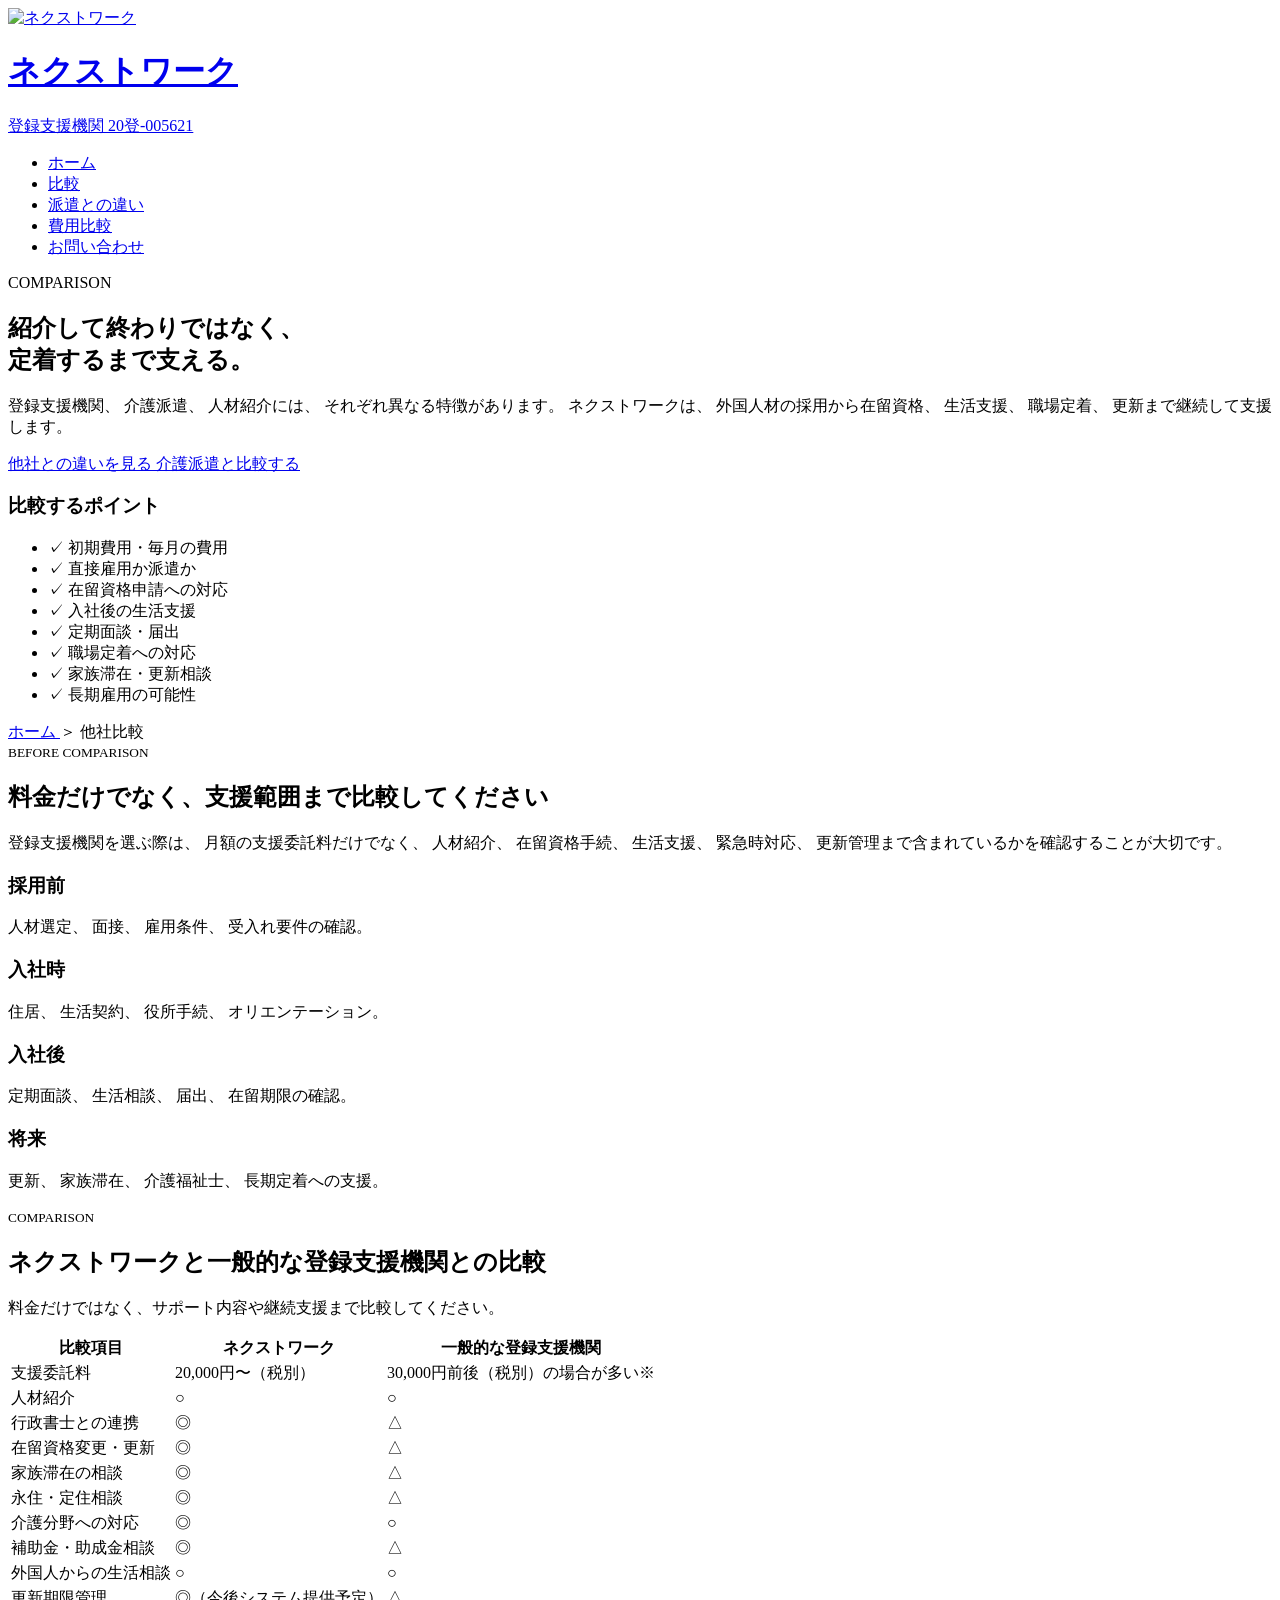
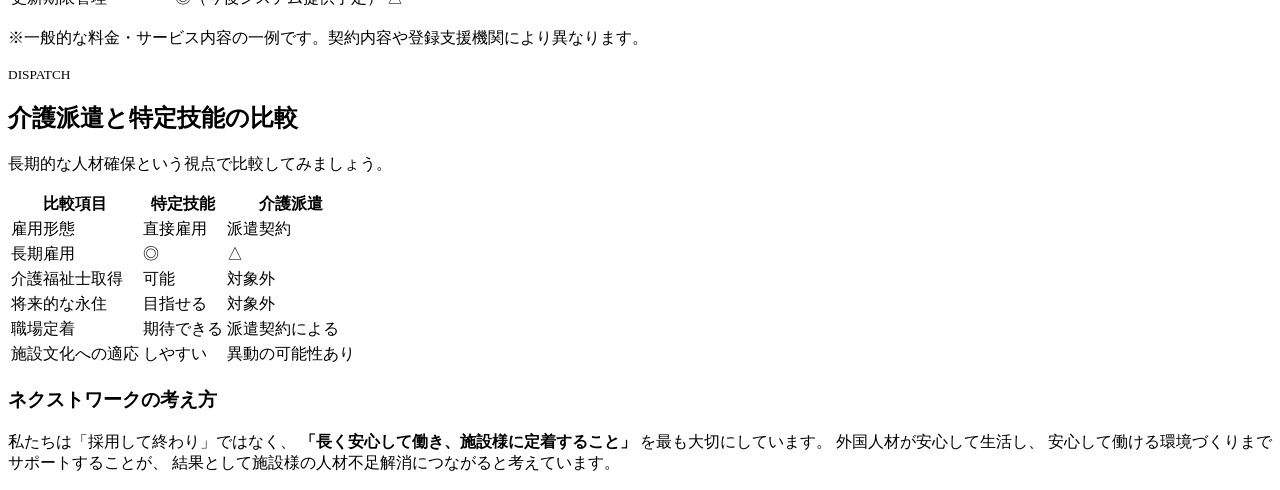
==== comparison.html @ c1ed9b0f "Add comparison.html for service comparison" ====
<!DOCTYPE html>
<html lang="ja">

<head>

<meta charset="UTF-8">
<meta name="viewport" content="width=device-width, initial-scale=1.0">

<title>他社比較｜登録支援機関ネクストワーク</title>

<meta name="description"
content="登録支援機関ネクストワークと一般的な登録支援機関・派遣会社・人材紹介会社との違いを分かりやすく比較します。">

<meta name="theme-color" content="#07182e">

<link rel="stylesheet" href="comparison.css">

</head>

<body>

<header class="header">

<div class="container">

<a href="index.html" class="logo">

<img src="logo.png" alt="ネクストワーク">

<div class="logo-text">

<h1>

ネクストワーク

</h1>

<span>

登録支援機関 20登-005621

</span>

</div>

</a>

<nav class="pc-menu">

<ul>

<li><a href="index.html">ホーム</a></li>

<li><a href="#compare">比較</a></li>

<li><a href="#dispatch">派遣との違い</a></li>

<li><a href="#price">費用比較</a></li>

<li><a href="#contact">お問い合わせ</a></li>

</ul>

</nav>

</div>

</header>

<!-- Heroは次のパート -->
  <main>

<!-- ======================================
Hero
====================================== -->

<section class="hero">

<div class="container hero-grid">

<div class="hero-left">

<span class="hero-label">

COMPARISON

</span>

<h2>

紹介して終わりではなく、<br>

<strong>

定着するまで支える。

</strong>

</h2>

<p>

登録支援機関、
介護派遣、
人材紹介には、
それぞれ異なる特徴があります。

ネクストワークは、
外国人材の採用から在留資格、
生活支援、
職場定着、
更新まで継続して支援します。

</p>

<div class="hero-buttons">

<a href="#compare" class="btn-gold">

他社との違いを見る

</a>

<a href="#dispatch" class="btn-outline">

介護派遣と比較する

</a>

</div>

</div>

<div class="hero-right">

<div class="hero-card">

<h3>

比較するポイント

</h3>

<ul>

<li>✓ 初期費用・毎月の費用</li>

<li>✓ 直接雇用か派遣か</li>

<li>✓ 在留資格申請への対応</li>

<li>✓ 入社後の生活支援</li>

<li>✓ 定期面談・届出</li>

<li>✓ 職場定着への対応</li>

<li>✓ 家族滞在・更新相談</li>

<li>✓ 長期雇用の可能性</li>

</ul>

</div>

</div>

</div>

</section>

<!-- ======================================
パンくず
====================================== -->

<section class="breadcrumb">

<div class="container">

<a href="index.html">

ホーム

</a>

<span>＞</span>

<span>

他社比較

</span>

</div>

</section>

<!-- ======================================
比較前の案内
====================================== -->

<section class="section intro-section">

<div class="container">

<div class="section-title">

<small>

BEFORE COMPARISON

</small>

<h2>

料金だけでなく、支援範囲まで比較してください

</h2>

</div>

<p class="intro-text">

登録支援機関を選ぶ際は、
月額の支援委託料だけでなく、
人材紹介、
在留資格手続、
生活支援、
緊急時対応、
更新管理まで含まれているかを確認することが大切です。

</p>

<div class="intro-grid">

<div class="intro-card">

<h3>

採用前

</h3>

<p>

人材選定、
面接、
雇用条件、
受入れ要件の確認。

</p>

</div>

<div class="intro-card">

<h3>

入社時

</h3>

<p>

住居、
生活契約、
役所手続、
オリエンテーション。

</p>

</div>

<div class="intro-card">

<h3>

入社後

</h3>

<p>

定期面談、
生活相談、
届出、
在留期限の確認。

</p>

</div>

<div class="intro-card">

<h3>

将来

</h3>

<p>

更新、
家族滞在、
介護福祉士、
長期定着への支援。

</p>

</div>

</div>

</div>

</section>
<!-- ======================================
ネクストワークと一般的な登録支援機関との比較
====================================== -->

<section id="compare" class="section section-light">

<div class="container">

<div class="section-title">

<small>COMPARISON</small>

<h2>

ネクストワークと一般的な登録支援機関との比較

</h2>

<p>

料金だけではなく、サポート内容や継続支援まで比較してください。

</p>

</div>

<div class="table-wrap">

<table class="compare-table">

<thead>

<tr>

<th>比較項目</th>

<th class="nextwork">

ネクストワーク

</th>

<th>

一般的な登録支援機関

</th>

</tr>

</thead>

<tbody>

<tr>

<td>支援委託料</td>

<td class="good">

20,000円〜（税別）

</td>

<td>

30,000円前後（税別）の場合が多い※

</td>

</tr>

<tr>

<td>人材紹介</td>

<td>

○

</td>

<td>

○

</td>

</tr>

<tr>

<td>行政書士との連携</td>

<td class="good">

◎

</td>

<td>

△

</td>

</tr>

<tr>

<td>在留資格変更・更新</td>

<td class="good">

◎

</td>

<td>

△

</td>

</tr>

<tr>

<td>家族滞在の相談</td>

<td class="good">

◎

</td>

<td>

△

</td>

</tr>

<tr>

<td>永住・定住相談</td>

<td class="good">

◎

</td>

<td>

△

</td>

</tr>

<tr>

<td>介護分野への対応</td>

<td class="good">

◎

</td>

<td>

○

</td>

</tr>

<tr>

<td>補助金・助成金相談</td>

<td class="good">

◎

</td>

<td>

△

</td>

</tr>

<tr>

<td>外国人からの生活相談</td>

<td>

○

</td>

<td>

○

</td>

</tr>

<tr>

<td>更新期限管理</td>

<td class="good">

◎（今後システム提供予定）

</td>

<td>

△

</td>

</tr>

</tbody>

</table>

</div>

<p class="table-note">

※一般的な料金・サービス内容の一例です。契約内容や登録支援機関により異なります。

</p>

</div>

</section>

<!-- ======================================
派遣会社との比較
====================================== -->

<section id="dispatch" class="section">

<div class="container">

<div class="section-title">

<small>DISPATCH</small>

<h2>

介護派遣と特定技能の比較

</h2>

<p>

長期的な人材確保という視点で比較してみましょう。

</p>

</div>

<div class="table-wrap">

<table class="compare-table">

<thead>

<tr>

<th>比較項目</th>

<th>

特定技能

</th>

<th>

介護派遣

</th>

</tr>

</thead>

<tbody>

<tr>

<td>雇用形態</td>

<td class="good">

直接雇用

</td>

<td>

派遣契約

</td>

</tr>

<tr>

<td>長期雇用</td>

<td class="good">

◎

</td>

<td>

△

</td>

</tr>

<tr>

<td>介護福祉士取得</td>

<td class="good">

可能

</td>

<td>

対象外

</td>

</tr>

<tr>

<td>将来的な永住</td>

<td class="good">

目指せる

</td>

<td>

対象外

</td>

</tr>

<tr>

<td>職場定着</td>

<td class="good">

期待できる

</td>

<td>

派遣契約による

</td>

</tr>

<tr>

<td>施設文化への適応</td>

<td class="good">

しやすい

</td>

<td>

異動の可能性あり

</td>

</tr>

</tbody>

</table>

</div>

<div class="message-box">

<h3>

ネクストワークの考え方

</h3>

<p>

私たちは「採用して終わり」ではなく、

<strong>「長く安心して働き、施設様に定着すること」</strong>

を最も大切にしています。

外国人材が安心して生活し、
安心して働ける環境づくりまでサポートすることが、
結果として施設様の人材不足解消につながると考えています。

</p>

</div>

</div>

</section>
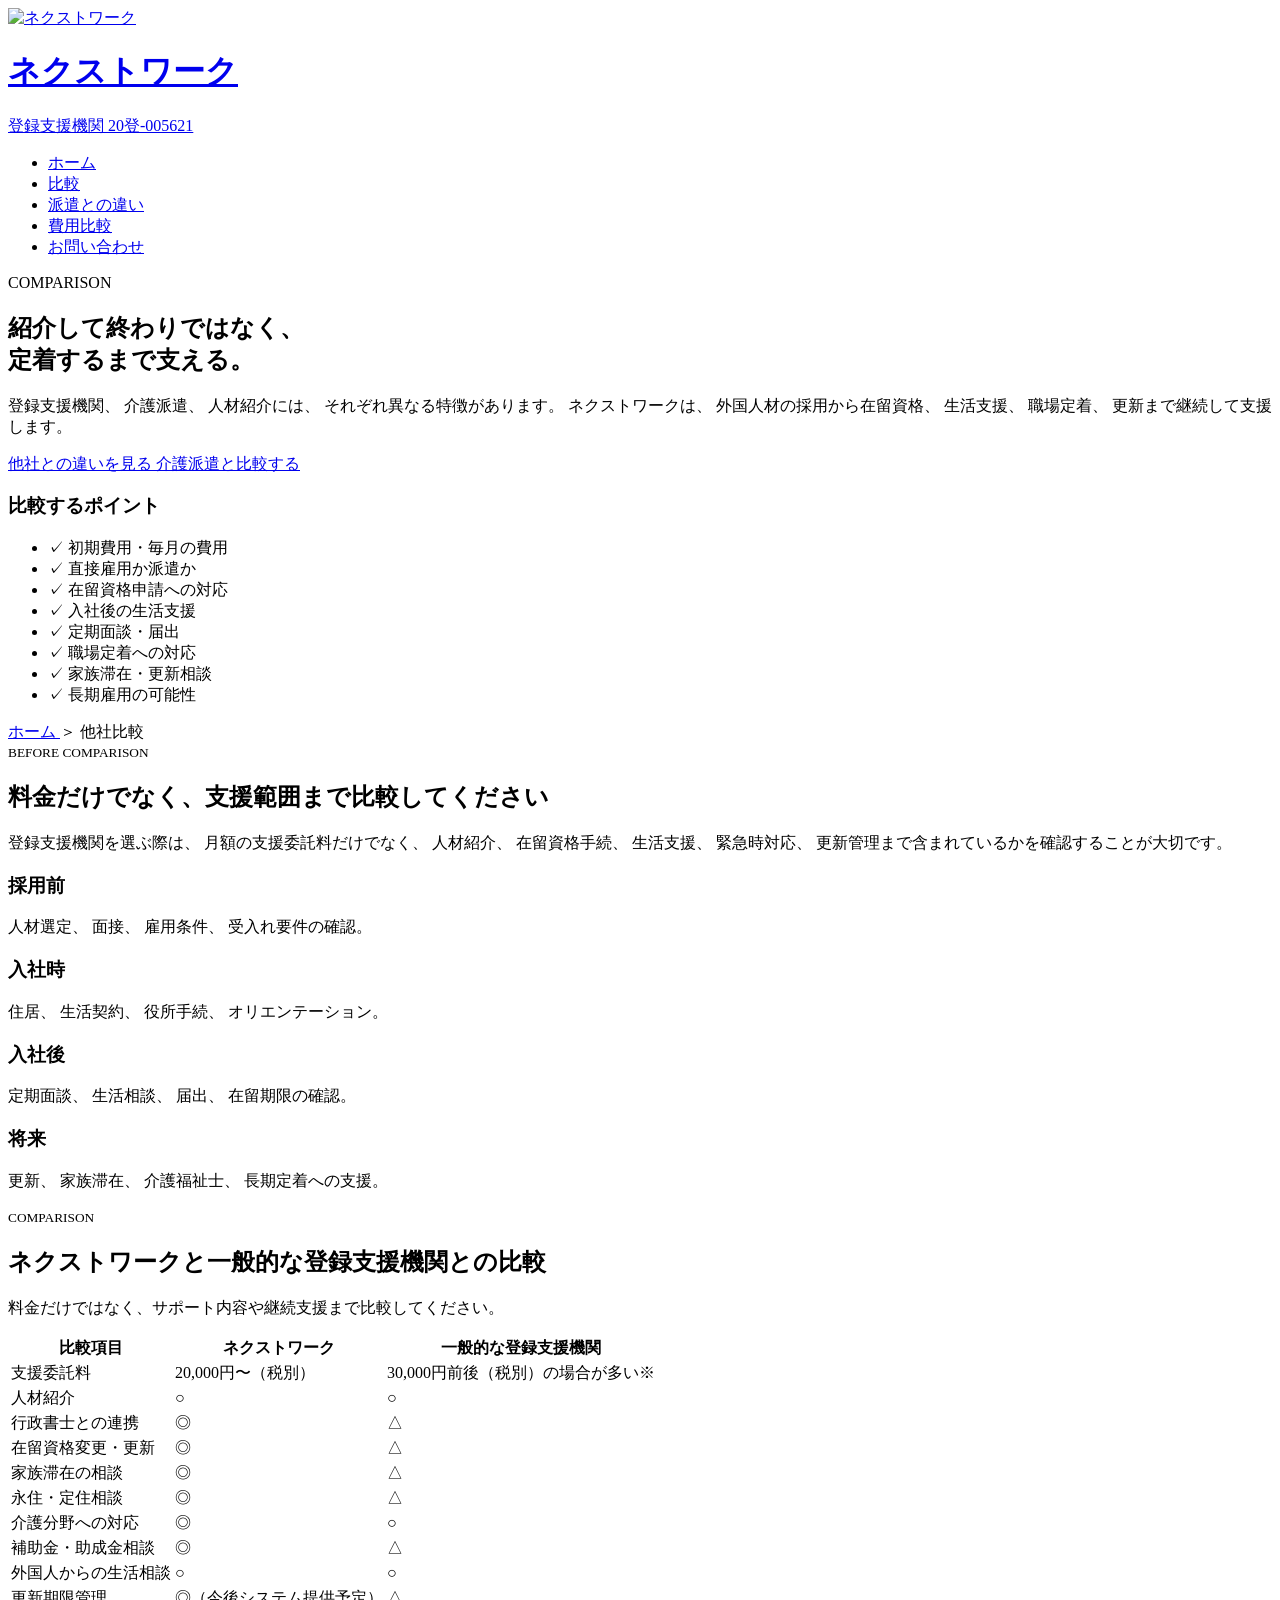
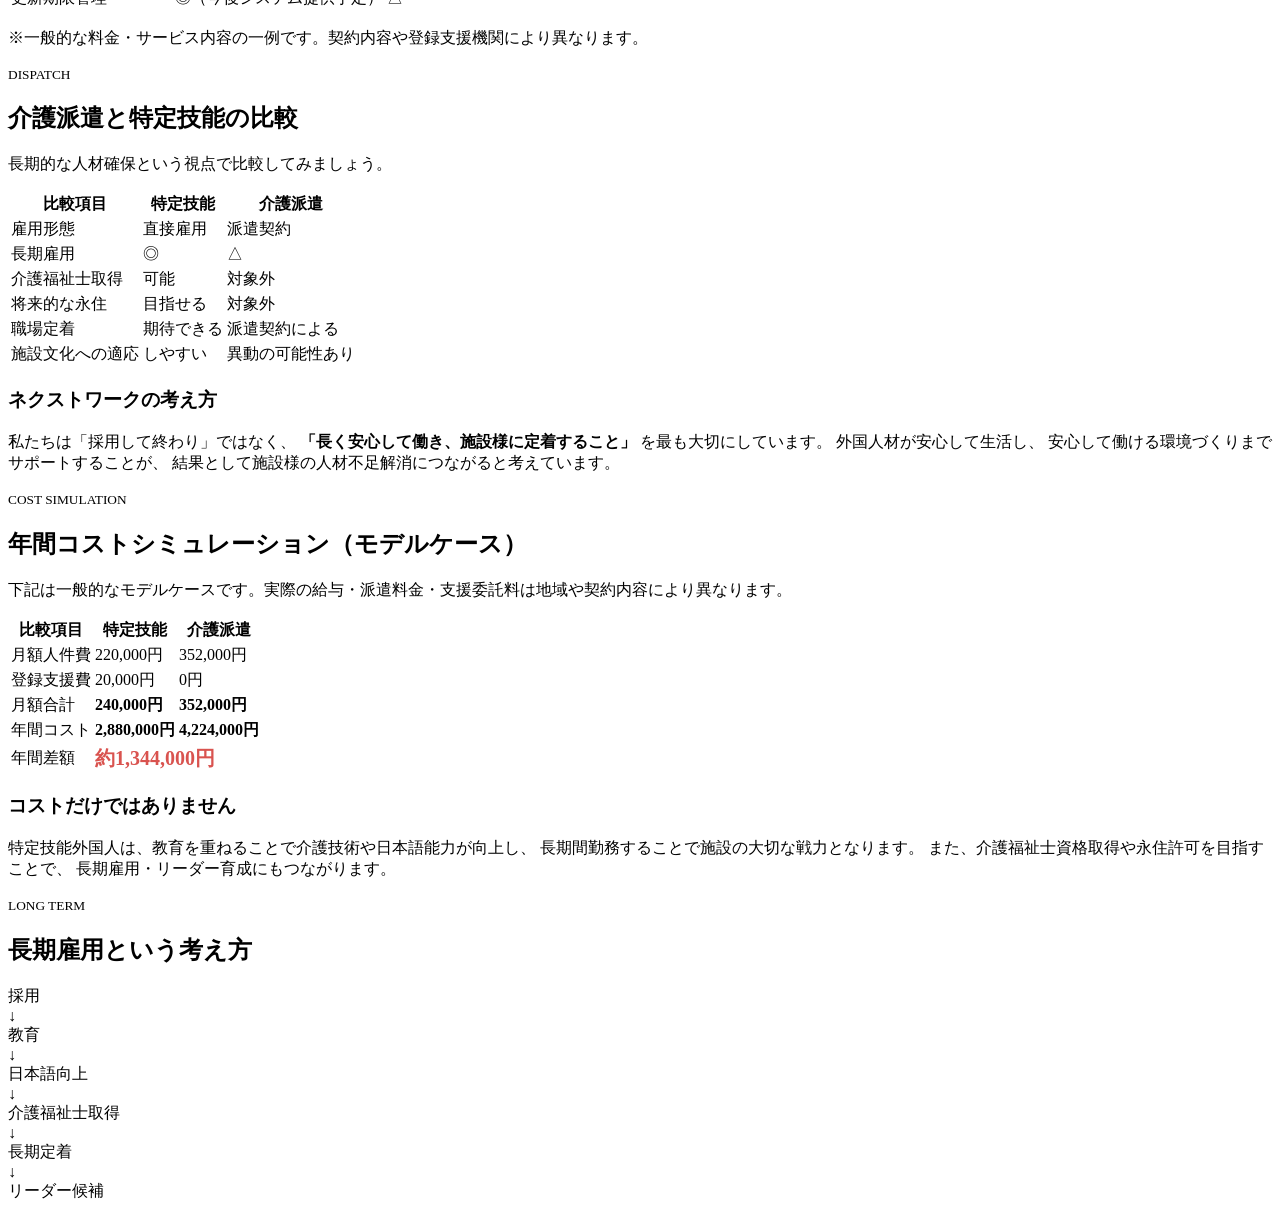
==== commit f7bd24f4: "Add annual cost simulation and long-term employment section Added annual cost simulation section wit" ====
--- a/comparison.html
+++ b/comparison.html
@@ -759,3 +759,228 @@
 </div>
 
 </section>
+<!-- ======================================
+年間コストシミュレーション
+====================================== -->
+
+<section id="price" class="section section-light">
+
+<div class="container">
+
+<div class="section-title">
+
+<small>COST SIMULATION</small>
+
+<h2>
+
+年間コストシミュレーション（モデルケース）
+
+</h2>
+
+<p>
+
+下記は一般的なモデルケースです。実際の給与・派遣料金・支援委託料は地域や契約内容により異なります。
+
+</p>
+
+</div>
+
+<div class="table-wrap">
+
+<table class="compare-table">
+
+<thead>
+
+<tr>
+
+<th>比較項目</th>
+
+<th>特定技能</th>
+
+<th>介護派遣</th>
+
+</tr>
+
+</thead>
+
+<tbody>
+
+<tr>
+
+<td>月額人件費</td>
+
+<td>220,000円</td>
+
+<td>352,000円</td>
+
+</tr>
+
+<tr>
+
+<td>登録支援費</td>
+
+<td>20,000円</td>
+
+<td>0円</td>
+
+</tr>
+
+<tr>
+
+<td>月額合計</td>
+
+<td class="good"><strong>240,000円</strong></td>
+
+<td><strong>352,000円</strong></td>
+
+</tr>
+
+<tr>
+
+<td>年間コスト</td>
+
+<td class="good"><strong>2,880,000円</strong></td>
+
+<td><strong>4,224,000円</strong></td>
+
+</tr>
+
+<tr>
+
+<td>年間差額</td>
+
+<td colspan="2">
+
+<strong style="color:#d9534f;font-size:20px;">
+
+約1,344,000円
+
+</strong>
+
+</td>
+
+</tr>
+
+</tbody>
+
+</table>
+
+</div>
+
+<div class="message-box">
+
+<h3>
+
+コストだけではありません
+
+</h3>
+
+<p>
+
+特定技能外国人は、教育を重ねることで介護技術や日本語能力が向上し、
+長期間勤務することで施設の大切な戦力となります。
+
+また、介護福祉士資格取得や永住許可を目指すことで、
+長期雇用・リーダー育成にもつながります。
+
+</p>
+
+</div>
+
+</div>
+
+</section>
+
+<!-- ======================================
+育成イメージ
+====================================== -->
+
+<section class="section">
+
+<div class="container">
+
+<div class="section-title">
+
+<small>LONG TERM</small>
+
+<h2>
+
+長期雇用という考え方
+
+</h2>
+
+</div>
+
+<div class="roadmap">
+
+<div class="road-item">
+
+採用
+
+</div>
+
+<div class="road-arrow">
+
+↓
+
+</div>
+
+<div class="road-item">
+
+教育
+
+</div>
+
+<div class="road-arrow">
+
+↓
+
+</div>
+
+<div class="road-item">
+
+日本語向上
+
+</div>
+
+<div class="road-arrow">
+
+↓
+
+</div>
+
+<div class="road-item">
+
+介護福祉士取得
+
+</div>
+
+<div class="road-arrow">
+
+↓
+
+</div>
+
+<div class="road-item">
+
+長期定着
+
+</div>
+
+<div class="road-arrow">
+
+↓
+
+</div>
+
+<div class="road-item final">
+
+リーダー候補
+
+</div>
+
+</div>
+
+</div>
+
+</section>
